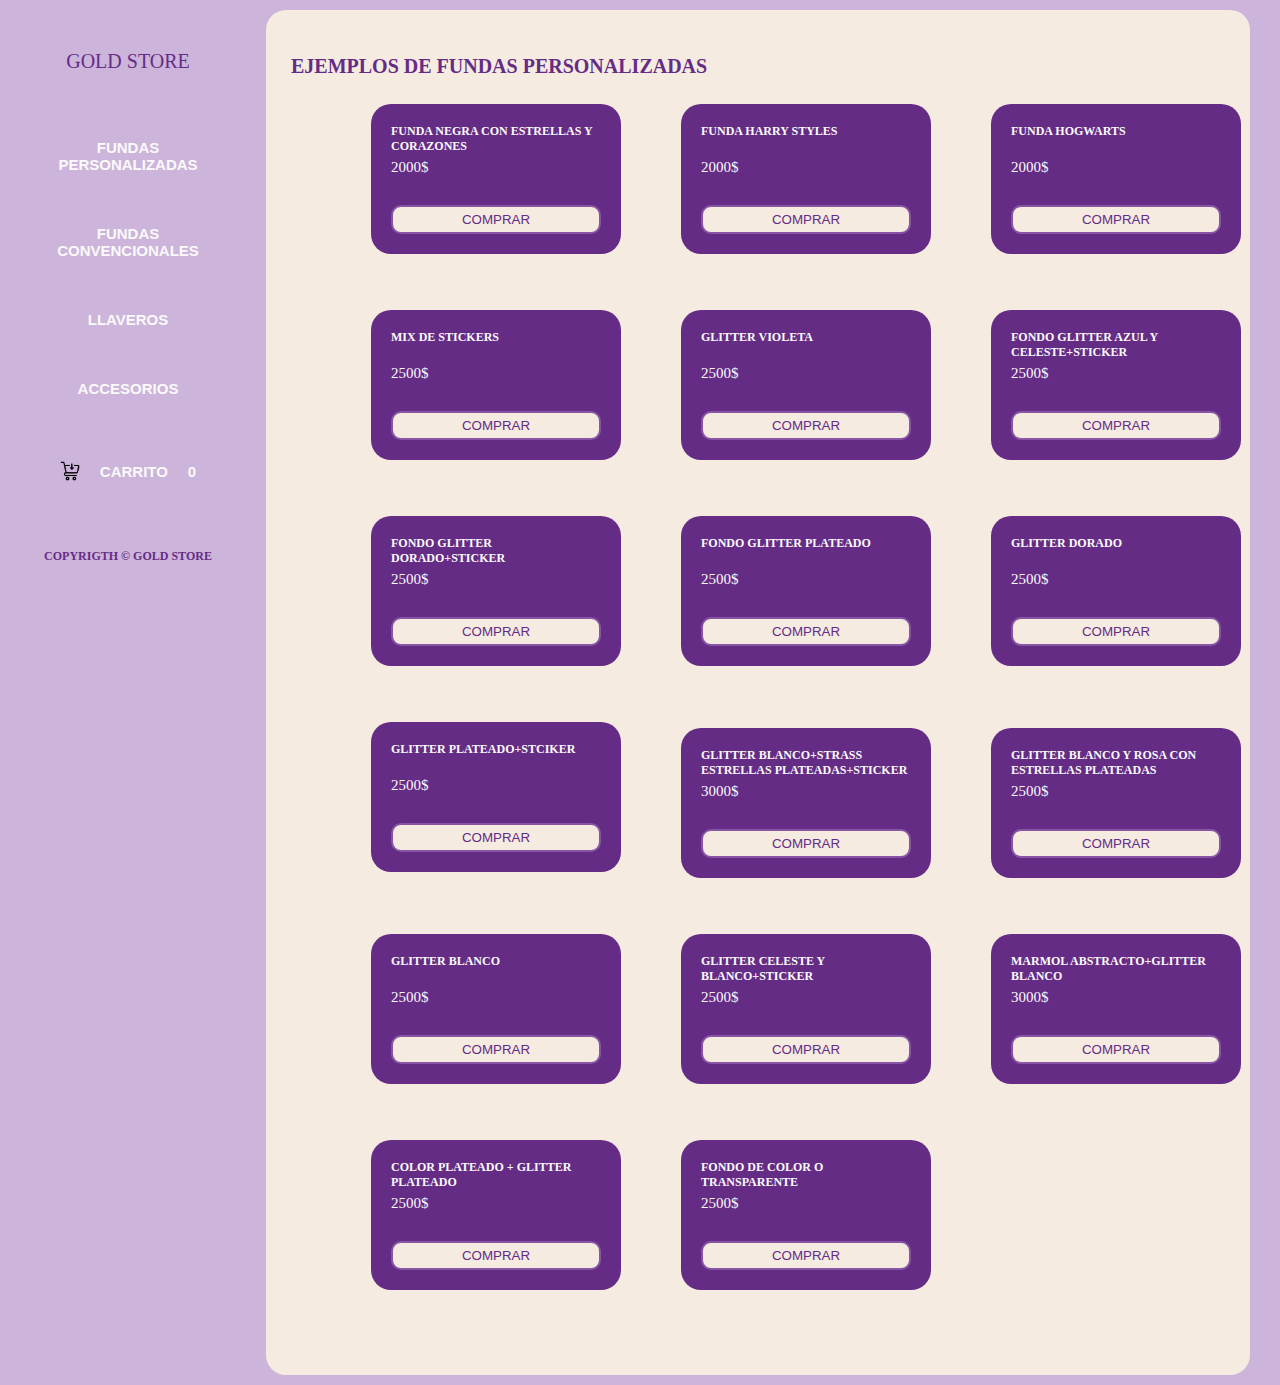
==== index.html @ b4fca6cd "mi primer commit" ====
<!DOCTYPE html>
<html lang="en">
<head>
    <meta charset="UTF-8">
    <meta http-equiv="X-UA-Compatible" content="IE=edge">
    <meta name="viewport" content="width=device-width, initial-scale=1.0">
    <!--TOASTIFY-->
    <link rel="stylesheet" type="text/css" href="https://cdn.jsdelivr.net/npm/toastify-js/src/toastify.min.css">
    <!--CSS PROPIO-->
    <link rel="stylesheet" href="./css/styles.css">
    <title>GOLD STORE</title>
</head>
<body>
    
    <div class="contenedor-principal">
        <aside class="contenedor-aside">
            <header class="contenedor-header">
                <h1 class="titulo-principal">GOLD STORE</h1>
                <div class="navegador">
                    <nav class="navbar">
                        <ul>
                            <li class="nav-items">  
                                <button class="boton-main btn-categoria " id="personalizadas">Fundas Personalizadas</button>
                            </li>
                            <li class="nav-items">
                                <button class="boton-main btn-categoria" id="convencionales">Fundas Convencionales</button>
                            </li>
                            <li class="nav-items">
                                <button class="boton-main btn-categoria" id="llaveros">LLaveros</button>
        
                            <li class="nav-items">
                                <button class="boton-main btn-categoria" id="accesorios">Accesorios</button>
                            </li>
                            <li class="nav-items-carrito">
                                <a href="./pages/carrito.html" style="text-decoration: none;">
                                    <button class="boton-main-carrito" id="btn-carrito"><img src="./img/iconos/agregar-carrito.png" alt="Carrito"> Carrito  <span id="numeroContador" class="contador-carrito">0</span></button>
                                </a>
                            </li>
                        </ul>
    
                    </nav>
                </div>
            </header>
            <footer class="footer">
                <div class="contenido-footer">
                    <h2>COPYRIGTH © GOLD STORE</h2>
                </div>
            </footer>
        </aside>
    
        
        <main class="contenedor-main">
            <div class="titulo-fundas">
                <h2 id="tituloFundas">EJEMPLOS DE FUNDAS PERSONALIZADAS</h2>
            </div>
            <div class="contenedor-fundas">
                <!--RELLENO CON JS-->
            </div>

        </main>
    </div>
<!--SCRIPTS-->
<script type="text/javascript" src="https://cdn.jsdelivr.net/npm/toastify-js"></script>
<script src="https://cdn.jsdelivr.net/npm/sweetalert2@11"></script>
<script src="./js/main.js"></script>
</body>
</html>
---- css/styles.css ----
* {
  margin: 0;
  padding: 0;
  box-sizing: border-box;
}

html {
  font-size: 62.5%;
}

ul li {
  list-style-type: none;
}

/*COLORES DE LA PAGINA*/
.contenedor-principal {
  background-color: #cdb4db;
  height: auto;
  display: grid;
  grid-template-columns: 1fr 4fr;
  overflow: hidden;
}

.contenedor-aside {
  display: flex;
  flex-direction: column;
  align-items: center;
  gap: 2rem;
  height: 100vh;
}

.titulo-principal {
  font-size: 2rem;
  font-weight: 100;
  color: #652c86;
  padding: 5rem 0;
  text-align: center;
}

.navbar {
  display: flex;
  flex-direction: column;
}
.navbar li {
  margin-bottom: 2rem;
}

.nav-items {
  display: flex;
  flex-direction: column;
  align-items: center;
  justify-content: center;
}
.nav-items img {
  height: 3rem;
}
.nav-items li {
  cursor: pointer;
}
.nav-items button {
  cursor: pointer;
}
.nav-items a {
  text-decoration: none;
}

.nav-items-carrito {
  display: flex;
  align-items: center;
  justify-content: center;
  gap: 0.4rem;
  padding: 0.3rem;
  width: auto;
}
.nav-items-carrito img {
  height: 1.5rem;
}
.nav-items-carrito button {
  cursor: pointer;
}

#contador-carrito {
  padding: 0.3rem;
  border-radius: 46%;
  color: #652c86;
}

.contenido-footer {
  display: flex;
  color: #652c86;
}
.contenido-footer h2 {
  font-size: 1.2rem;
  text-align: center;
}

.contenedor-main {
  background-color: #f5ebe0;
  height: auto;
  margin: 1rem;
  margin-right: 3rem;
  padding: 0.5rem;
  border-radius: 2rem;
  width: auto;
  overflow: hidden;
}

#tituloFundas {
  font-size: 2rem;
  margin: 2rem 0;
  color: #652c86;
  padding: 2rem;
}

.fundas {
  margin-bottom: 5rem;
  margin-right: 1rem;
}
.fundas img {
  height: 38rem;
  width: 25rem;
  border-radius: 2rem;
}

.contenedor-fundas {
  display: grid;
  grid-template-columns: repeat(3, 1fr);
  padding: 3rem 10rem;
  gap: 5rem;
}

.caracteristicas-img {
  display: flex;
  flex-direction: column;
  background-color: #652c86;
  padding: 2rem;
  width: 25rem;
  height: 15rem;
  border-radius: 2rem;
  margin-top: -6rem;
  position: relative;
  gap: 0.5rem;
}
.caracteristicas-img h3 {
  font-size: 1.2rem;
  color: #fafafa;
  height: 5rem;
  width: auto;
}
.caracteristicas-img p {
  font-size: 1.5rem;
  color: #fafafa;
  height: 7rem;
}

.boton-main.active {
  background-color: #f5ebe0;
  text-transform: uppercase;
  padding: 1.5rem;
  width: 20rem;
  border: #f5ebe0 solid 0.1rem;
  border-radius: 4rem;
  color: #652c86;
  font-weight: 600;
  font-size: 1.5rem;
  transition: ease 0.4s;
}

.boton-main {
  background-color: transparent;
  text-transform: uppercase;
  padding: 1.5rem;
  width: 20rem;
  border: transparent solid 0.1rem;
  border-radius: 2rem;
  color: #fafafa;
  font-weight: 600;
  font-size: 1.5rem;
  transition: ease 0.4s;
}

.boton-main:hover {
  background-color: #f5ebe0;
  color: #652c86;
  width: 20rem;
  border-radius: 4rem;
}

.boton-main-carrito {
  display: flex;
  justify-content: center;
  align-items: center;
  gap: 2rem;
  text-transform: uppercase;
  padding: 1.5rem;
  width: 18rem;
  border-radius: 2rem;
  color: #fafafa;
  font-weight: 600;
  font-size: 1.5rem;
  background-color: #cdb4db;
  border: #cdb4db solid 1rem;
  transition: ease 0.4s;
}
.boton-main-carrito img {
  height: 2rem;
}

.boton-main-carrito:hover {
  background-color: #f5ebe0;
  color: #652c86;
  width: auto;
  border-radius: 4rem;
}

.boton-agregar {
  background-color: #f5ebe0;
  border: #8755a3 solid 0.2rem;
  cursor: pointer;
  border-radius: 1rem;
  padding: 0.5rem;
  transition: ease 0.4s;
  color: #652c86;
  font-weight: 200;
}

.boton-agregar:hover {
  background-color: #6b3e85;
  border: 0.2rem solid #f5ebe0;
  color: #fafafa;
}

.navbar-contenido {
  display: flex;
  flex-direction: column;
  align-items: center;
  justify-content: center;
}

.contenedor-carrito {
  display: flex;
  background-color: #cdb4db;
}

.contenedor-compras {
  background-color: #f5ebe0;
  width: 75%;
  padding: 2rem;
  margin: 2rem;
  border-radius: 2rem;
}

.titulo-carrito, .titulo-carrito2 {
  font-size: 2rem;
  color: #652c86;
  padding: 2rem;
}

.contenedorCarritoCompras {
  display: flex;
  margin: 2rem 0 5rem 0;
  background-color: rgba(190, 149, 196, 0.6156862745);
  border-radius: 2rem;
  gap: 2rem;
  justify-content: space-between;
  align-items: center;
}

.imagenProducto {
  height: 12rem;
  border-radius: 2rem;
}

.nombreProducto, .cantidadProducto, .precioProducto {
  display: flex;
  flex-direction: column;
  align-items: center;
  font-size: 1.3rem;
  color: #ffffff;
  gap: 0.5rem;
}

.btnEliminar {
  background-color: transparent;
  border: transparent;
  cursor: pointer;
}
.btnEliminar img {
  height: 3rem;
}

.volver {
  transition: ease 0.4s;
  width: 25rem;
  margin: 0 1rem;
}

.volver:hover {
  background-color: #f5ebe0;
  color: #652c86;
  width: 25rem;
  border-radius: 4rem;
}

.contenedor-carritoTotal {
  display: flex;
  justify-content: space-between;
}

.enviarModelo, .precioTotal {
  display: flex;
  align-items: center;
}
.enviarModelo h4, .precioTotal h4 {
  background-color: rgba(228, 228, 228, 0.6901960784);
  padding: 1rem;
  border-top-left-radius: 2rem;
  border-bottom-left-radius: 2rem;
  font-size: 1.5rem;
  color: #212529;
  font-weight: 400;
  font-family: "Franklin Gothic Medium", "Arial Narrow", Arial, sans-serif;
}

.precioTotal {
  flex-direction: row-reverse;
}

.btnEnviar {
  height: 3.9rem;
  cursor: pointer;
  background-color: rgba(190, 149, 196, 0.6156862745);
  border: #fafafa solid 0.01rem;
  padding: 0.5rem;
  border-top-right-radius: 2rem;
  border-bottom-right-radius: 2rem;
  font-size: 1.5rem;
  color: #212529;
  font-weight: 400;
  transition: ease 0.4s;
}

.btnEnviar:hover {
  background-color: #d4c5d4;
  color: #fafafa;
}

.vaciarCarrito {
  display: flex;
  align-items: center;
  height: 3.9rem;
  cursor: pointer;
  background-color: rgba(190, 149, 196, 0.6156862745);
  border: #fafafa solid 0.01rem;
  padding: 1rem;
  border-radius: 2rem;
  font-weight: 500;
  transition: ease 0.4s;
}

.vaciarCarrito:hover {
  background-color: #d4c5d4;
  color: #fafafa;
}

.facturaCompra {
  display: flex;
  flex-direction: column;
  justify-content: center;
  align-items: center;
  margin-top: 3rem;
  border: #d0d1d1 solid 0.2rem;
  padding: 1rem;
  background-color: rgb(233, 225, 214);
  border-radius: 2rem;
}

.datosPersonales {
  display: flex;
  flex-wrap: wrap;
  gap: 5rem;
  justify-content: center;
  align-items: center;
}

.ProductoComprado {
  display: flex;
  padding: 4rem;
  margin-right: 3rem;
  justify-content: center;
  align-items: center;
  gap: 1rem;
}
.ProductoComprado h3 {
  font-size: 1.5rem;
  font-weight: 200;
  color: #8755a3;
}

.contenidoProductos {
  display: flex;
  flex-direction: column;
  justify-content: center;
  gap: 3rem;
  font-size: 1.5rem;
  font-weight: 200;
  color: #8755a3;
}

.nombre, .apellido, .domicilio, .mail, .celular, .codigoPostal {
  display: flex;
  flex-direction: column;
  align-items: center;
  gap: 1rem;
  font-size: 1.5rem;
  color: #8755a3;
}

.titulo-dPersonales, .titulo-rCompra {
  text-align: center;
  margin: 3rem 0;
  color: #805a96;
  text-decoration: underline;
}

.titulo-rCompra {
  margin-top: 2rem;
}

.disabled {
  display: none;
}

.recibo {
  display: flex;
  flex-direction: column;
  justify-content: center;
  align-items: center;
  margin-top: 20%;
  gap: 1rem;
}
.recibo h2 {
  font-size: 2.4rem;
  font-weight: 600;
  color: #652c86;
}
.recibo h3 {
  font-size: 1.8rem;
  font-weight: 600;
  color: #652c86;
}

.colorVerde {
  color: green;
}

.cuerpoBoleta {
  display: flex;
  flex-direction: column;
  align-items: center;
  justify-content: center;
  padding: 6rem;
  gap: 2rem;
}
.cuerpoBoleta h2 {
  font-size: 2.4rem;
  font-weight: 600;
  color: #3b063b;
}
.cuerpoBoleta h3 {
  font-size: 1.8rem;
  font-weight: 400;
  color: #3a053a;
}

.botonesPago {
  display: flex;
  flex-direction: row;
  justify-content: space-around;
  gap: 1rem;
}

.btn-pagar, .volverPagar, .btn-resumen {
  background-color: #f5ebe0;
  padding: 1rem;
  border: #8755a3 0.1rem solid;
  border-radius: 2rem;
  color: #8755a3;
  font-weight: 600;
  transition: ease 0.4s;
}

.btn-pagar:hover, .volverPagar:hover, .btn-resumen:hover {
  background-color: #cdb4db;
  padding: 1rem;
  border: #f5ebe0 0.1rem solid;
  border-radius: 2rem;
  color: #fafafa;
  font-weight: 600;
  cursor: pointer;
}

.volverPagar a {
  text-decoration: none;
  color: #8755a3;
}

/*# sourceMappingURL=styles.css.map */
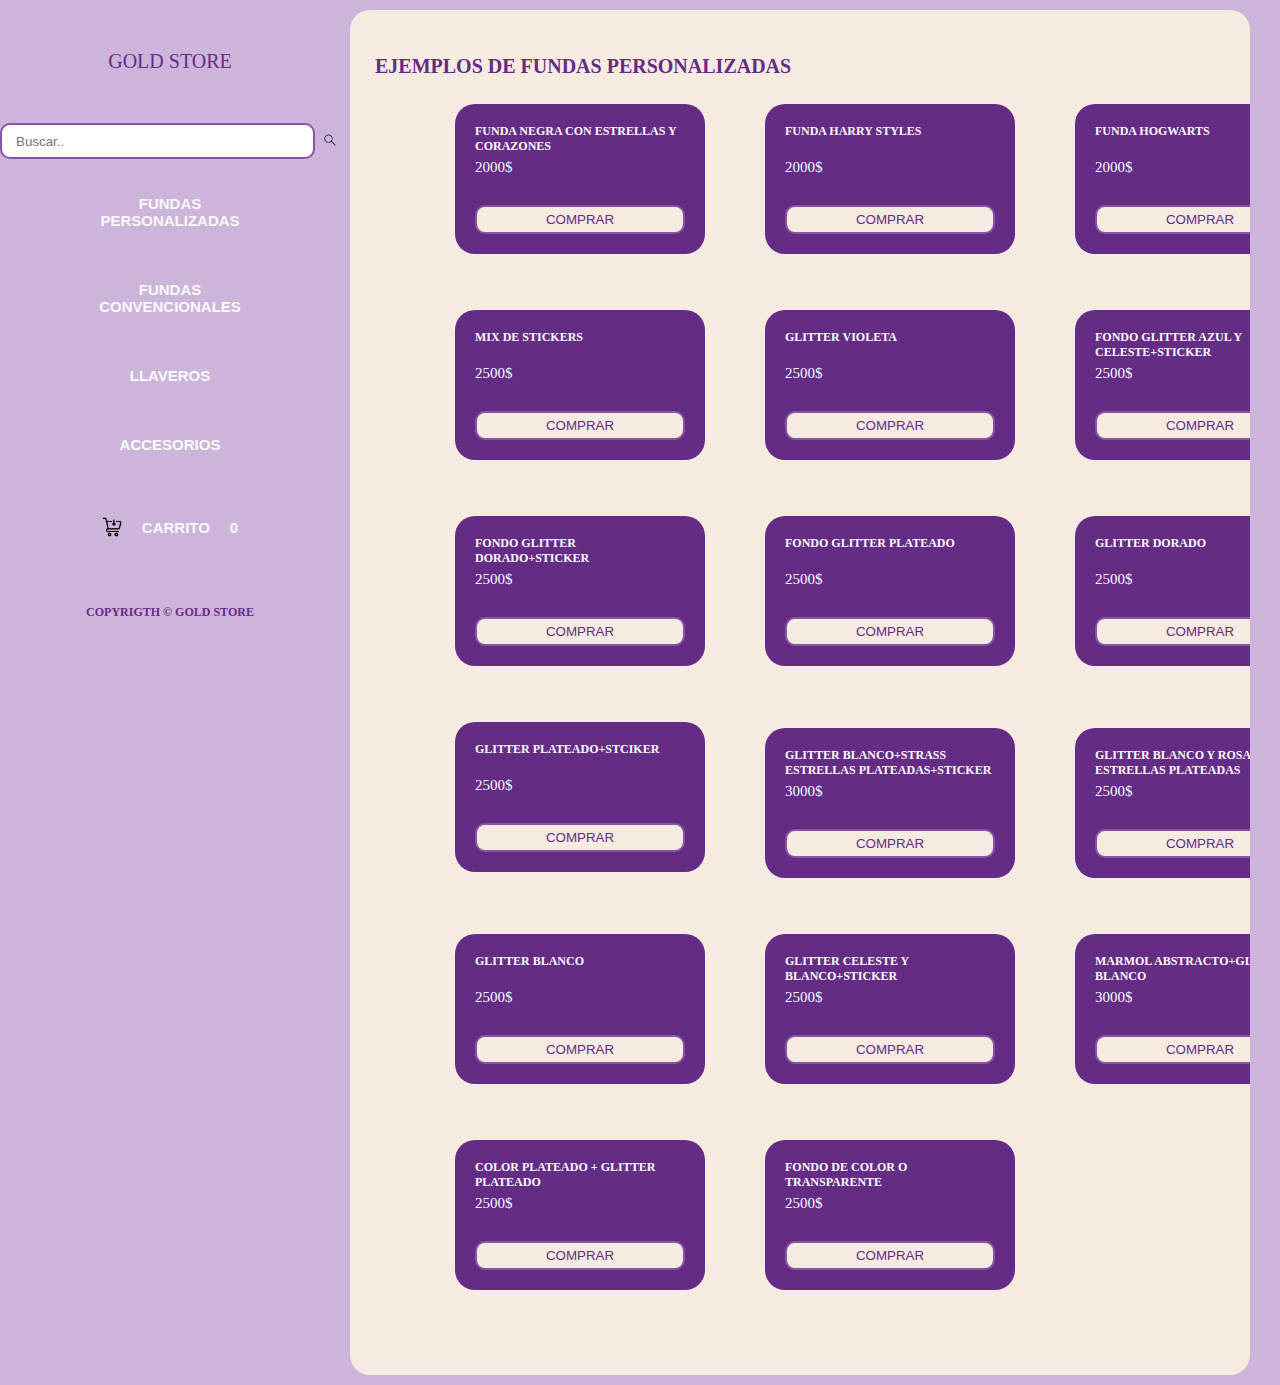
==== commit 1c478adc: "arreglos en pago cuotas" ====
--- a/index.html
+++ b/index.html
@@ -15,10 +15,17 @@
     <div class="contenedor-principal">
         <aside class="contenedor-aside">
             <header class="contenedor-header">
-                <h1 class="titulo-principal">GOLD STORE</h1>
+                <div class="contenedorForm">
+                    <h1 class="titulo-principal">GOLD STORE</h1>
+                    <div class="buscadorContenedor">
+                        <input type="text"  id="formulario" class="formulario" placeholder="Buscar..">
+                        <button id="buscador" class="boton-buscar"><img src="./img/iconos/busqueda.png" alt="Buscar"></button>
+                    </div>
+                </div>
                 <div class="navegador">
                     <nav class="navbar">
                         <ul>
+                            
                             <li class="nav-items">  
                                 <button class="boton-main btn-categoria " id="personalizadas">Fundas Personalizadas</button>
                             </li>
--- a/css/styles.css
+++ b/css/styles.css
@@ -21,6 +21,48 @@
   overflow: hidden;
 }
 
+.contenedorForm {
+  display: flex;
+  flex-direction: column;
+  justify-content: center;
+  align-items: center;
+  margin-bottom: 2rem;
+}
+
+.formulario {
+  height: 4vh;
+  width: 35vh;
+  border-radius: 1rem;
+  border: solid 0.2rem #8755a3;
+  padding: 1.4rem;
+}
+
+input:focus {
+  color: #8755a3;
+  border-color: solid 0.2rem #8755a3 !important;
+}
+
+.buscadorContenedor {
+  display: flex;
+  gap: 0.5rem;
+}
+.buscadorContenedor img {
+  height: 2rem;
+}
+
+.boton-buscar {
+  background-color: transparent;
+  border: transparent;
+  cursor: pointer;
+  transition: ease 0.4s;
+}
+
+.boton-buscar:hover {
+  background-color: beige;
+  padding: 0.2rem;
+  border-radius: 0.5rem;
+}
+
 .contenedor-aside {
   display: flex;
   flex-direction: column;
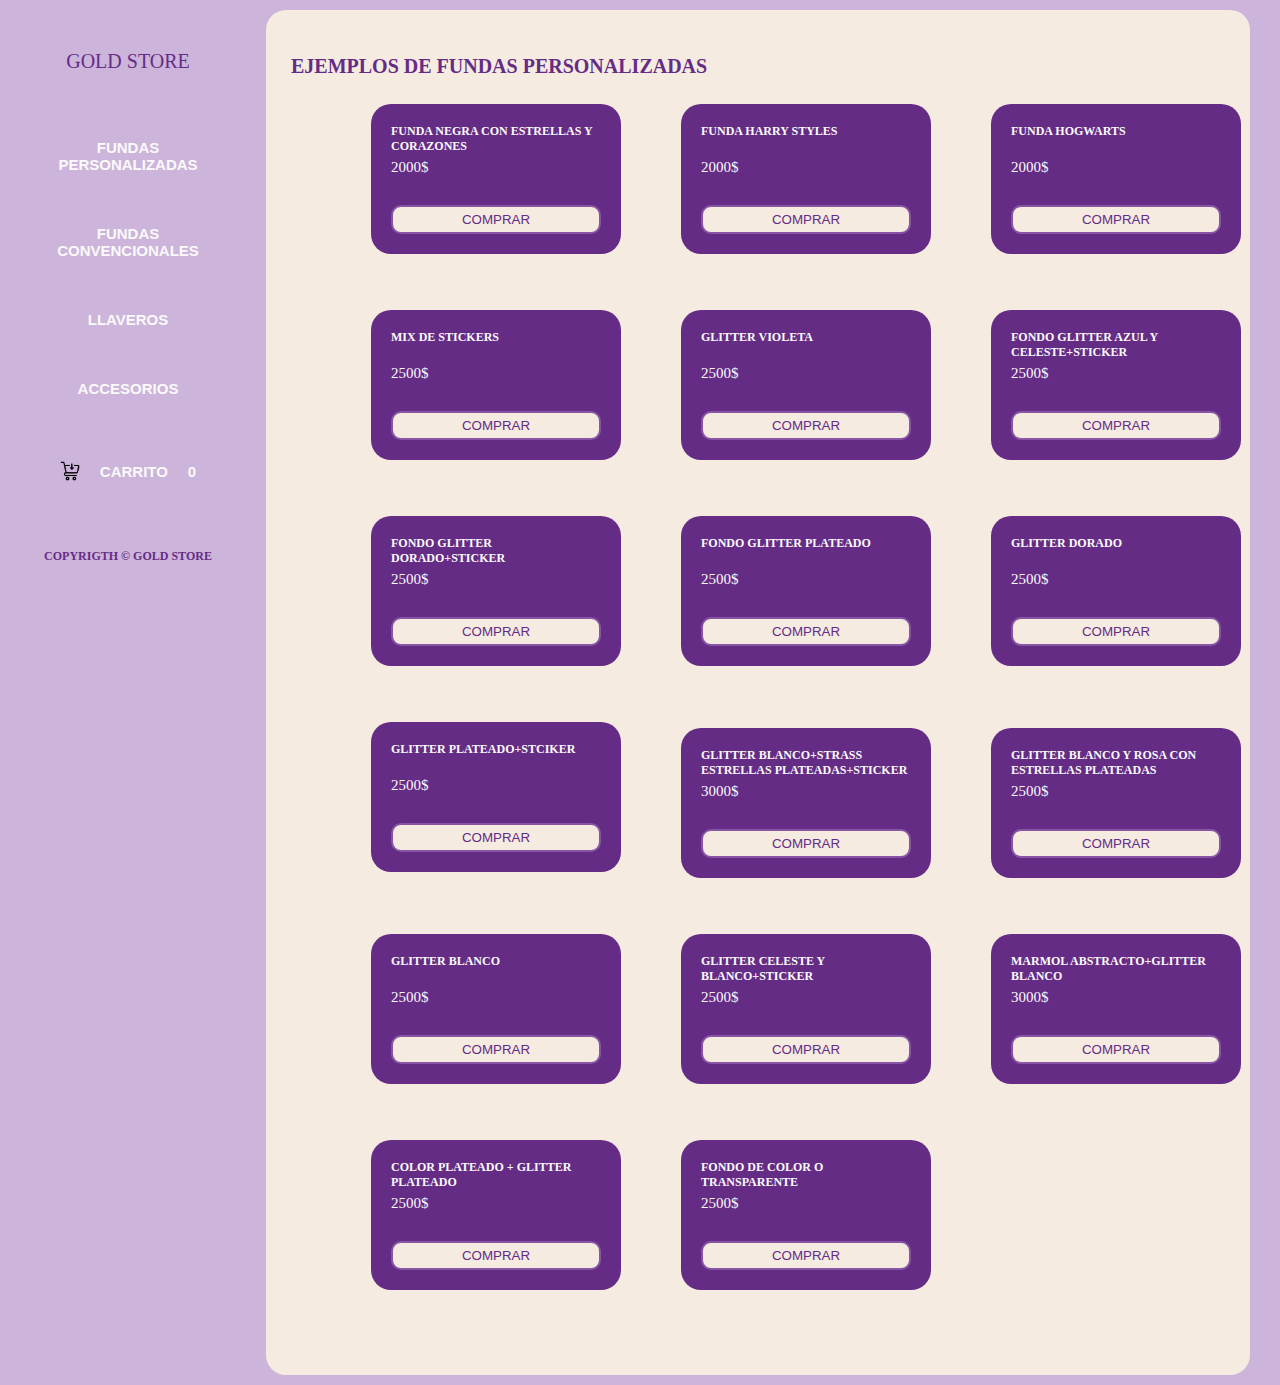
==== commit ac4c3cd5: "cambios listos" ====
--- a/index.html
+++ b/index.html
@@ -15,13 +15,7 @@
     <div class="contenedor-principal">
         <aside class="contenedor-aside">
             <header class="contenedor-header">
-                <div class="contenedorForm">
-                    <h1 class="titulo-principal">GOLD STORE</h1>
-                    <div class="buscadorContenedor">
-                        <input type="text"  id="formulario" class="formulario" placeholder="Buscar..">
-                        <button id="buscador" class="boton-buscar"><img src="./img/iconos/busqueda.png" alt="Buscar"></button>
-                    </div>
-                </div>
+                <h1 class="titulo-principal">GOLD STORE</h1>
                 <div class="navegador">
                     <nav class="navbar">
                         <ul>
--- a/css/styles.css
+++ b/css/styles.css
@@ -21,48 +21,6 @@
   overflow: hidden;
 }
 
-.contenedorForm {
-  display: flex;
-  flex-direction: column;
-  justify-content: center;
-  align-items: center;
-  margin-bottom: 2rem;
-}
-
-.formulario {
-  height: 4vh;
-  width: 35vh;
-  border-radius: 1rem;
-  border: solid 0.2rem #8755a3;
-  padding: 1.4rem;
-}
-
-input:focus {
-  color: #8755a3;
-  border-color: solid 0.2rem #8755a3 !important;
-}
-
-.buscadorContenedor {
-  display: flex;
-  gap: 0.5rem;
-}
-.buscadorContenedor img {
-  height: 2rem;
-}
-
-.boton-buscar {
-  background-color: transparent;
-  border: transparent;
-  cursor: pointer;
-  transition: ease 0.4s;
-}
-
-.boton-buscar:hover {
-  background-color: beige;
-  padding: 0.2rem;
-  border-radius: 0.5rem;
-}
-
 .contenedor-aside {
   display: flex;
   flex-direction: column;
